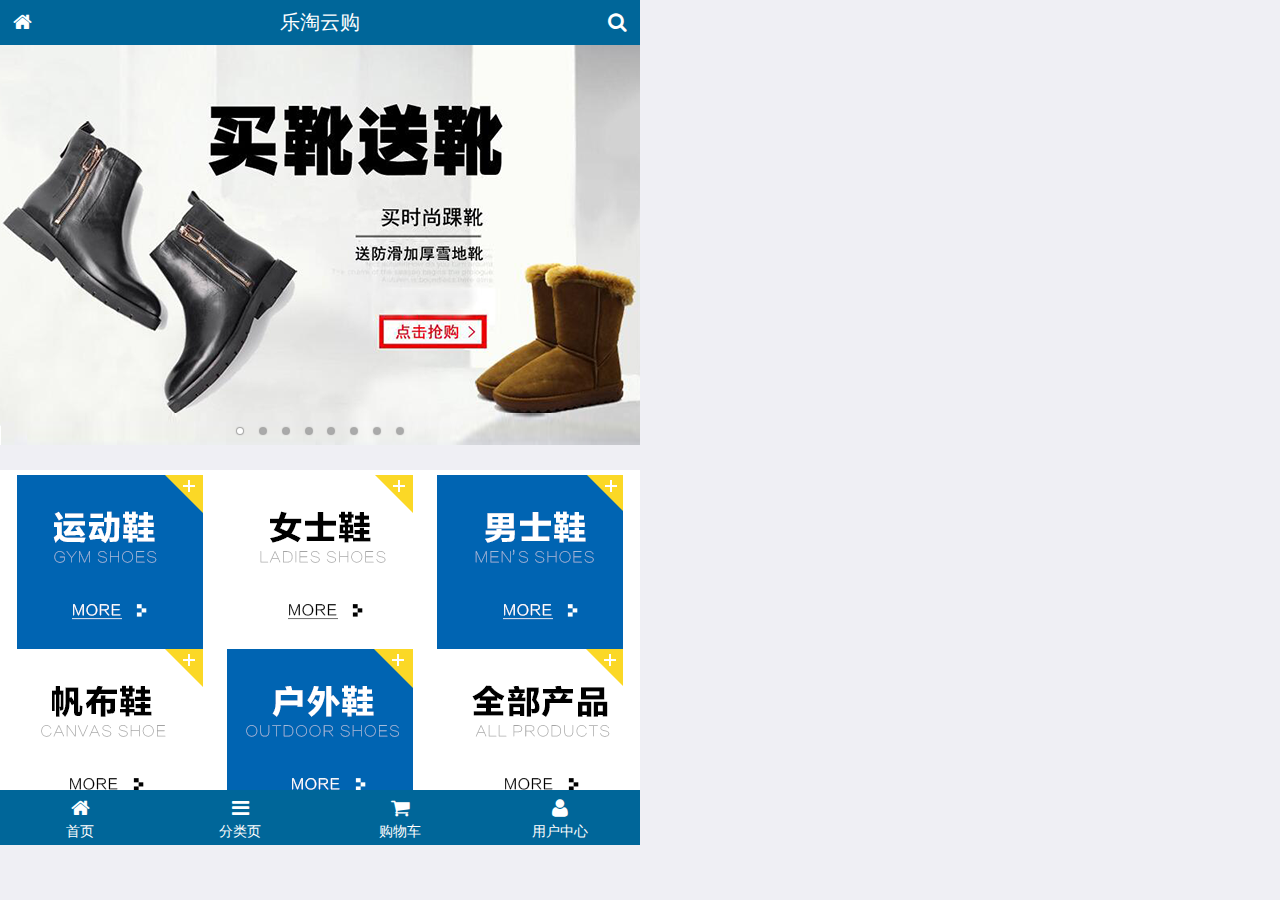
==== public/front/index.html @ 7d502543 "pc端全部完成" ====
<!DOCTYPE html>
<html lang="en">
<head>
  <meta charset="UTF-8">
  <meta name="viewport" content="width=device-width, user-scalable=no, initial-scale=1.0, maximum-scale=1.0, minimum-scale=1.0">
  <meta http-equiv="X-UA-Compatible" content="ie=edge">
  <link rel="stylesheet" href="lib/fa/css/font-awesome.min.css">
  <link rel="stylesheet" href="lib/mui/css/mui.min.css">
  <link rel="shortcut icon" href="favicon.ico">
  <link rel="stylesheet" href="css/common.css">
  <title>Document</title>
</head>
<body>
  <div class="container">
    <!-- 头部 -->
    <div class="header">
      <div class="home"><a href="#"><i class="fa fa-home"></i></a></div>
      <div class="search"><a href="#"><i class="fa fa-search"></i></a></div>
      <div class="band"><p>乐淘云购</p></div>
    </div>
    <!-- 主体 -->
    <div class="main">
      <!-- 区域滚动 -->
      <div class="mui-scroll-wrapper">
          <div class="mui-scroll">
              <!-- 轮播图 -->
              <div class="mui-slider">
                <div class="mui-slider-group mui-slider-loop">
                  <div class="mui-slider-item mui-slider-item-duplicate"><a href="#"><img src="images/banner9.png" /></a></div>
                  <div class="mui-slider-item"><a href="#"><img src="images/banner1.png" /></a></div>
                  <div class="mui-slider-item"><a href="#"><img src="images/banner2.png" /></a></div>
                  <div class="mui-slider-item"><a href="#"><img src="images/banner3.png" /></a></div>
                  <div class="mui-slider-item"><a href="#"><img src="images/banner4.png" /></a></div>
                  <div class="mui-slider-item"><a href="#"><img src="images/banner5.png" /></a></div>
                  <div class="mui-slider-item"><a href="#"><img src="images/banner6.png" /></a></div>
                  <div class="mui-slider-item"><a href="#"><img src="images/banner7.png" /></a></div>
                  <div class="mui-slider-item"><a href="#"><img src="images/banner9.png" /></a></div>
                  <div class="mui-slider-item mui-slider-item-duplicate"><a href="#"><img src="images/banner1.png" /></a></div>
                </div>
                  <!-- 小圆点 -->
                  <div class="mui-slider-indicator">
                      <div class="mui-indicator mui-active"></div>
                      <div class="mui-indicator"></div>
                      <div class="mui-indicator"></div>
                      <div class="mui-indicator"></div>
                      <div class="mui-indicator"></div>
                      <div class="mui-indicator"></div>
                      <div class="mui-indicator"></div>
                      <div class="mui-indicator"></div>
                    
                    </div>
              </div>

          <!-- nav导航 -->
          <div class="nav">
            <ul>
              <li><a href="#"><img src="images/nav1.png"></a></li>
              <li><a href="#"><img src="images/nav2.png"></a></li>
              <li><a href="#"><img src="images/nav3.png"></a></li>
              <li><a href="#"><img src="images/nav4.png"></a></li>
              <li><a href="#"><img src="images/nav5.png"></a></li>
              <li><a href="#"><img src="images/nav6.png"></a></li>
            </ul>
          </div>
          <!-- 产品区域 -->
          <div class="productor">
          <div class="mui-content">
              <div class="mui-row">
                  <div class="mui-col-sm-6" style="padding-right: 20px;">
                      <li class="mui-table-view-cell">
                          <a class="mui-navigate-right">
                              <img src="images/product.jpg" width="130" height="130">
                              <p>adidas阿迪达斯 男式 场下休闲篮球鞋S83700场下休闲篮球鞋S83700 </p>
                              <p class="manry"><span>&yen;680</span><span>&yen;560</span></p>
                              <button>立即购买</button>  
                          </a>
                      </li>
                  </div>
                  <div class="mui-col-sm-6">
                      <li class="mui-table-view-cell">
                          <a class="mui-navigate-right">
                              <img src="images/product.jpg" width="130" height="130">
                              <p>adidas阿迪达斯 男式 场下休闲篮球鞋S83700场下休闲篮球鞋S83700 </p>
                              <p class="manry"><span>&yen;680</span><span>&yen;560</span></p>
                              <button>立即购买</button>
                          </a>
                      </li>
                  </div>
              </div>
          </div>
          <div class="mui-content">
              <div class="mui-row">
                  <div class="mui-col-sm-6" style="padding-right: 20px;">
                      <li class="mui-table-view-cell">
                          <a class="mui-navigate-right">
                              <img src="images/product.jpg" width="130" height="130">
                              <p>adidas阿迪达斯 男式 场下休闲篮球鞋S83700场下休闲篮球鞋S83700 </p>
                              <p class="manry"><span>&yen;680</span><span>&yen;560</span></p>
                              <button>立即购买</button>  
                          </a>
                      </li>
                  </div>
                  <div class="mui-col-sm-6">
                      <li class="mui-table-view-cell">
                          <a class="mui-navigate-right">
                              <img src="images/product.jpg" width="130" height="130">
                              <p>adidas阿迪达斯 男式 场下休闲篮球鞋S83700场下休闲篮球鞋S83700 </p>
                              <p class="manry"><span>&yen;680</span><span>&yen;560</span></p>
                              <button>立即购买</button>
                          </a>
                      </li>
                  </div>
              </div>
          </div>
          <div class="mui-content">
              <div class="mui-row">
                  <div class="mui-col-sm-6" style="padding-right: 20px;">
                      <li class="mui-table-view-cell">
                          <a class="mui-navigate-right">
                              <img src="images/product.jpg" width="130" height="130">
                              <p>adidas阿迪达斯 男式 场下休闲篮球鞋S83700场下休闲篮球鞋S83700 </p>
                              <p class="manry"><span>&yen;680</span><span>&yen;560</span></p>
                              <button>立即购买</button>  
                          </a>
                      </li>
                  </div>
                  <div class="mui-col-sm-6">
                      <li class="mui-table-view-cell">
                          <a class="mui-navigate-right">
                              <img src="images/product.jpg" width="130" height="130">
                              <p>adidas阿迪达斯 男式 场下休闲篮球鞋S83700场下休闲篮球鞋S83700 </p>
                              <p class="manry"><span>&yen;680</span><span>&yen;560</span></p>
                              <button>立即购买</button>
                          </a>
                      </li>
                  </div>
              </div>
          </div>
          <div class="mui-content">
              <div class="mui-row">
                  <div class="mui-col-sm-6" style="padding-right: 20px;">
                      <li class="mui-table-view-cell">
                          <a class="mui-navigate-right">
                              <img src="images/product.jpg" width="130" height="130">
                              <p>adidas阿迪达斯 男式 场下休闲篮球鞋S83700场下休闲篮球鞋S83700 </p>
                              <p class="manry"><span>&yen;680</span><span>&yen;560</span></p>
                              <button>立即购买</button>  
                          </a>
                      </li>
                  </div>
                  <div class="mui-col-sm-6">
                      <li class="mui-table-view-cell">
                          <a class="mui-navigate-right">
                              <img src="images/product.jpg" width="130" height="130">
                              <p>adidas阿迪达斯 男式 场下休闲篮球鞋S83700场下休闲篮球鞋S83700 </p>
                              <p class="manry"><span>&yen;680</span><span>&yen;560</span></p>
                              <button>立即购买</button>
                          </a>
                      </li>
                  </div>
              </div>
          </div>



          
          </div>
    
    </div>
    <!-- 页脚 -->
    <div class="footer">
      <ul>
        <li><a href="#">
          <i class="fa fa-home"></i>
          <p>首页</p>
        </a></li>
        <li><a href="#">
            <i class="fa fa-bars"></i>
            <p>分类页</p>
        </a></li>
        <li><a href="#">
            <i class="fa fa-shopping-cart"></i>
            <p>购物车</p>
        </a></li>
        <li><a href="#">
            <i class="fa fa-user"></i>
            <p>用户中心</p>
        </a></li>
      
      </ul>
    </div>
  </div>
  <script src="lib/zepto/zepto.min.js"></script>
  <script src="lib/mui/js/mui.js"></script>
  <script src="js/common.js"></script>
  <script src="js/index.js"></script>
   <!-- 轮播图 -->
 
</body>
</html>
---- public/front/css/common.css ----
* {
  margin: 0;
  padding: 0;
  list-style: none;
}
html,
body {
  width: 100%;
  height: 100%;
}
.container {
  width: 100%;
  height: 100%;
  overflow: hidden;
  padding: 45px 0 55px 0;
  box-sizing: border-box;
  max-width: 640px;
  min-width: 320px;
  position: relative;
}
/*头部*/
.header {
  position: absolute;
  left: 0;
  top: 0;
  width: 100%;
  height: 45px;
  background-color: #006699;
  padding-left: 45px;
  padding-right: 45px;
  text-align: center;
  line-height: 45px;
}
.header p {
  font-size: 20px;
  color: #fff;
}
.header .home,
.header .search {
  width: 45px;
  height: 45px;
  position: absolute;
  top: 0;
}
.header .home a,
.header .search a {
  display: block;
  color: #fff;
  font-size: 20px;
}
.header .home {
  left: 0;
}
.header .search {
  right: 0;
}
.main {
  width: 100%;
  height: 100%;
  position: relative;
  overflow: hidden;
}
/*轮播图*/
.mui-slider-indicator {
  bottom: 30px;
}
/*导航*/
.nav {
  width: 100%;
  height: 400px;
  background-color: #fff;
}
.nav ul {
  padding: 5px;
}
.nav ul li {
  float: left;
  width: 33.33333333%;
}
.nav ul li img {
  display: block;
  margin: 0 auto;
}
/*产品去医院*/
.productor {
  width: 100%;
}
.productor a {
  background-color: #fff;
}
.productor .mui-content {
  margin-top: 10px;
}
.productor .mui-content li {
  border: 1px solid #ccc;
}
.productor img {
  width: 130px;
  height: 130px;
  display: block;
  margin: 0 auto;
  margin-bottom: 10px;
}
.productor p {
  height: 40px;
  font-size: 15px;
}
.productor .manry {
  padding-left: 86px;
  box-sizing: border-box;
  line-height: 25px;
  height: 20px;
}
.productor .manry span:first-child {
  font-size: 15px;
  color: red;
  margin-right: 10px;
}
.productor .manry span:last-child {
  font-size: 15px;
  text-decoration: line-through;
}
.productor button {
  width: 83px;
  height: 33px;
  background-color: #007aff;
  color: #fff;
  text-align: center;
  line-height: 22px;
  margin-left: 85px;
}
/*页脚*/
.footer {
  width: 100%;
  height: 55px;
  background-color: #006699;
  position: absolute;
  left: 0;
  bottom: 0;
  z-index: 3;
}
.footer ul li {
  float: left;
  width: 25%;
}
.footer a {
  display: block;
  width: 100%;
  color: #fff;
  font-size: 20px;
  text-align: center;
  margin-top: 8px;
}
.footer a p {
  line-height: 25px;
  color: #fff;
}
.footer a.active {
  color: orange;
}
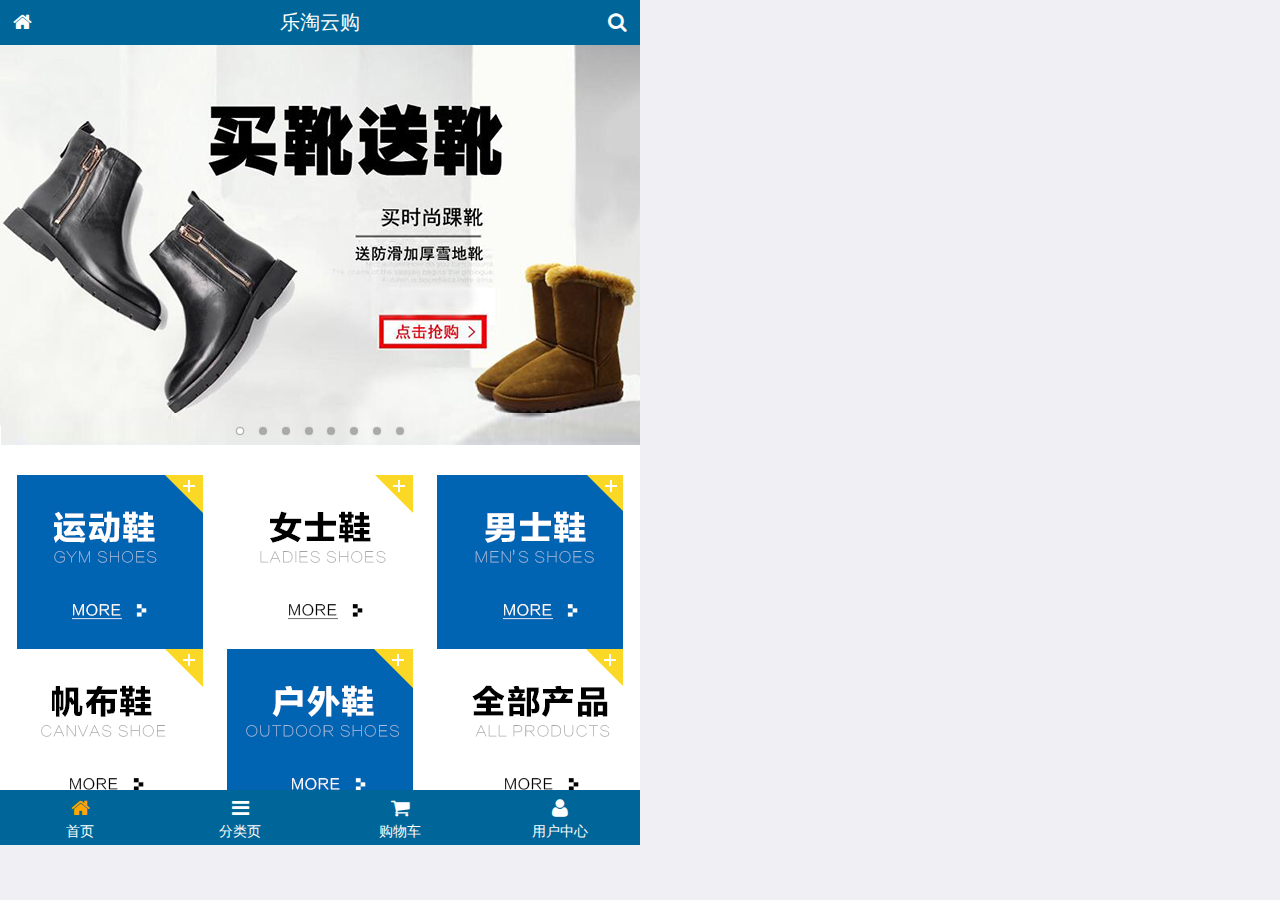
==== commit be130a88: "移动端全部完成" ====
--- a/public/front/index.html
+++ b/public/front/index.html
@@ -1,30 +1,42 @@
 <!DOCTYPE html>
 <html lang="en">
+
 <head>
-  <meta charset="UTF-8">
-  <meta name="viewport" content="width=device-width, user-scalable=no, initial-scale=1.0, maximum-scale=1.0, minimum-scale=1.0">
-  <meta http-equiv="X-UA-Compatible" content="ie=edge">
-  <link rel="stylesheet" href="lib/fa/css/font-awesome.min.css">
-  <link rel="stylesheet" href="lib/mui/css/mui.min.css">
-  <link rel="shortcut icon" href="favicon.ico">
-  <link rel="stylesheet" href="css/common.css">
-  <title>Document</title>
+    <meta charset="UTF-8">
+    <meta name="viewport" content="width=device-width, user-scalable=no, initial-scale=1.0, maximum-scale=1.0, minimum-scale=1.0">
+    <meta http-equiv="X-UA-Compatible" content="ie=edge">
+    <link rel="stylesheet" href="lib/fa/css/font-awesome.min.css">
+    <link rel="stylesheet" href="lib/mui/css/mui.min.css">
+    <link rel="shortcut icon" href="favicon.ico">
+    <link rel="stylesheet" href="css/index.css">
+    <title>Document</title>
 </head>
+
 <body>
-  <div class="container">
-    <!-- 头部 -->
-    <div class="header">
-      <div class="home"><a href="#"><i class="fa fa-home"></i></a></div>
-      <div class="search"><a href="#"><i class="fa fa-search"></i></a></div>
-      <div class="band"><p>乐淘云购</p></div>
-    </div>
-    <!-- 主体 -->
-    <div class="main">
-      <!-- 区域滚动 -->
-      <div class="mui-scroll-wrapper">
-          <div class="mui-scroll">
-              <!-- 轮播图 -->
-              <div class="mui-slider">
+    <div class="container">
+        <!-- 头部 -->
+        <div class="header">
+            <div class="home">
+                <a href="#">
+                    <i class="fa fa-home"></i>
+                </a>
+            </div>
+            <div class="search">
+                <a href="search.html">
+                    <i class="fa fa-search"></i>
+                </a>
+            </div>
+            <div class="band">
+                <p>乐淘云购</p>
+            </div>
+        </div>
+        <!-- 主体 -->
+        <div class="main">
+            <!-- 区域滚动 -->
+            <div class="mui-scroll-wrapper">
+                <div class="mui-scroll">
+                    <!-- 轮播图 -->
+                    <div class="mui-slider">
                 <div class="mui-slider-group mui-slider-loop">
                   <div class="mui-slider-item mui-slider-item-duplicate"><a href="#"><img src="images/banner9.png" /></a></div>
                   <div class="mui-slider-item"><a href="#"><img src="images/banner1.png" /></a></div>
@@ -38,163 +50,161 @@
                   <div class="mui-slider-item mui-slider-item-duplicate"><a href="#"><img src="images/banner1.png" /></a></div>
                 </div>
                   <!-- 小圆点 -->
-                  <div class="mui-slider-indicator">
-                      <div class="mui-indicator mui-active"></div>
-                      <div class="mui-indicator"></div>
-                      <div class="mui-indicator"></div>
-                      <div class="mui-indicator"></div>
-                      <div class="mui-indicator"></div>
-                      <div class="mui-indicator"></div>
-                      <div class="mui-indicator"></div>
-                      <div class="mui-indicator"></div>
-                    
+                    <div class="mui-slider-indicator">
+                        <div class="mui-indicator mui-active"></div>
+                        <div class="mui-indicator"></div>
+                        <div class="mui-indicator"></div>
+                        <div class="mui-indicator"></div>
+                        <div class="mui-indicator"></div>
+                        <div class="mui-indicator"></div>
+                        <div class="mui-indicator"></div>
+                        <div class="mui-indicator"></div>
+
                     </div>
-              </div>
-
-          <!-- nav导航 -->
-          <div class="nav">
-            <ul>
-              <li><a href="#"><img src="images/nav1.png"></a></li>
-              <li><a href="#"><img src="images/nav2.png"></a></li>
-              <li><a href="#"><img src="images/nav3.png"></a></li>
-              <li><a href="#"><img src="images/nav4.png"></a></li>
-              <li><a href="#"><img src="images/nav5.png"></a></li>
-              <li><a href="#"><img src="images/nav6.png"></a></li>
-            </ul>
-          </div>
-          <!-- 产品区域 -->
-          <div class="productor">
-          <div class="mui-content">
-              <div class="mui-row">
-                  <div class="mui-col-sm-6" style="padding-right: 20px;">
-                      <li class="mui-table-view-cell">
-                          <a class="mui-navigate-right">
-                              <img src="images/product.jpg" width="130" height="130">
-                              <p>adidas阿迪达斯 男式 场下休闲篮球鞋S83700场下休闲篮球鞋S83700 </p>
-                              <p class="manry"><span>&yen;680</span><span>&yen;560</span></p>
-                              <button>立即购买</button>  
-                          </a>
-                      </li>
-                  </div>
-                  <div class="mui-col-sm-6">
-                      <li class="mui-table-view-cell">
-                          <a class="mui-navigate-right">
-                              <img src="images/product.jpg" width="130" height="130">
-                              <p>adidas阿迪达斯 男式 场下休闲篮球鞋S83700场下休闲篮球鞋S83700 </p>
-                              <p class="manry"><span>&yen;680</span><span>&yen;560</span></p>
-                              <button>立即购买</button>
-                          </a>
-                      </li>
-                  </div>
-              </div>
-          </div>
-          <div class="mui-content">
-              <div class="mui-row">
-                  <div class="mui-col-sm-6" style="padding-right: 20px;">
-                      <li class="mui-table-view-cell">
-                          <a class="mui-navigate-right">
-                              <img src="images/product.jpg" width="130" height="130">
-                              <p>adidas阿迪达斯 男式 场下休闲篮球鞋S83700场下休闲篮球鞋S83700 </p>
-                              <p class="manry"><span>&yen;680</span><span>&yen;560</span></p>
-                              <button>立即购买</button>  
-                          </a>
-                      </li>
-                  </div>
-                  <div class="mui-col-sm-6">
-                      <li class="mui-table-view-cell">
-                          <a class="mui-navigate-right">
-                              <img src="images/product.jpg" width="130" height="130">
-                              <p>adidas阿迪达斯 男式 场下休闲篮球鞋S83700场下休闲篮球鞋S83700 </p>
-                              <p class="manry"><span>&yen;680</span><span>&yen;560</span></p>
-                              <button>立即购买</button>
-                          </a>
-                      </li>
-                  </div>
-              </div>
-          </div>
-          <div class="mui-content">
-              <div class="mui-row">
-                  <div class="mui-col-sm-6" style="padding-right: 20px;">
-                      <li class="mui-table-view-cell">
-                          <a class="mui-navigate-right">
-                              <img src="images/product.jpg" width="130" height="130">
-                              <p>adidas阿迪达斯 男式 场下休闲篮球鞋S83700场下休闲篮球鞋S83700 </p>
-                              <p class="manry"><span>&yen;680</span><span>&yen;560</span></p>
-                              <button>立即购买</button>  
-                          </a>
-                      </li>
-                  </div>
-                  <div class="mui-col-sm-6">
-                      <li class="mui-table-view-cell">
-                          <a class="mui-navigate-right">
-                              <img src="images/product.jpg" width="130" height="130">
-                              <p>adidas阿迪达斯 男式 场下休闲篮球鞋S83700场下休闲篮球鞋S83700 </p>
-                              <p class="manry"><span>&yen;680</span><span>&yen;560</span></p>
-                              <button>立即购买</button>
-                          </a>
-                      </li>
-                  </div>
-              </div>
-          </div>
-          <div class="mui-content">
-              <div class="mui-row">
-                  <div class="mui-col-sm-6" style="padding-right: 20px;">
-                      <li class="mui-table-view-cell">
-                          <a class="mui-navigate-right">
-                              <img src="images/product.jpg" width="130" height="130">
-                              <p>adidas阿迪达斯 男式 场下休闲篮球鞋S83700场下休闲篮球鞋S83700 </p>
-                              <p class="manry"><span>&yen;680</span><span>&yen;560</span></p>
-                              <button>立即购买</button>  
-                          </a>
-                      </li>
-                  </div>
-                  <div class="mui-col-sm-6">
-                      <li class="mui-table-view-cell">
-                          <a class="mui-navigate-right">
-                              <img src="images/product.jpg" width="130" height="130">
-                              <p>adidas阿迪达斯 男式 场下休闲篮球鞋S83700场下休闲篮球鞋S83700 </p>
-                              <p class="manry"><span>&yen;680</span><span>&yen;560</span></p>
-                              <button>立即购买</button>
-                          </a>
-                      </li>
-                  </div>
-              </div>
-          </div>
-
-
-
-          
-          </div>
-    
-    </div>
-    <!-- 页脚 -->
-    <div class="footer">
-      <ul>
-        <li><a href="#">
-          <i class="fa fa-home"></i>
-          <p>首页</p>
-        </a></li>
-        <li><a href="#">
-            <i class="fa fa-bars"></i>
-            <p>分类页</p>
-        </a></li>
-        <li><a href="#">
-            <i class="fa fa-shopping-cart"></i>
-            <p>购物车</p>
-        </a></li>
-        <li><a href="#">
-            <i class="fa fa-user"></i>
-            <p>用户中心</p>
-        </a></li>
-      
-      </ul>
-    </div>
-  </div>
-  <script src="lib/zepto/zepto.min.js"></script>
-  <script src="lib/mui/js/mui.js"></script>
-  <script src="js/common.js"></script>
-  <script src="js/index.js"></script>
-   <!-- 轮播图 -->
- 
+                    </div>
+
+                <!-- nav导航 -->
+                <div class="nav">
+                <ul class="mui-clearfix">
+                    <li><a href="#"><img src="images/nav1.png"></a></li>
+                    <li><a href="#"><img src="images/nav2.png"></a></li>
+                    <li><a href="#"><img src="images/nav3.png"></a></li>
+                    <li><a href="#"><img src="images/nav4.png"></a></li>
+                    <li><a href="#"><img src="images/nav5.png"></a></li>
+                    <li><a href="#"><img src="images/nav6.png"></a></li>
+                </ul>
+                </div>
+                <!-- 产品区域 -->
+                <div class="productor">
+                    <ul>
+                        <li>
+                            <a>
+                                <img src="images/product.jpg" width="130" height="130">
+                                <p class="mui-ellipsis-2 manry">adidas阿迪达斯 男式 场下休闲篮球鞋S83700场下休闲篮球鞋S83700 </p>
+                                <p>
+                                    <span>&yen;680</span>
+                                    <span>&yen;560</span>
+                                </p>
+                                <button class="mui-btn mui-btn-primary">立即购买</button>
+                            </a>
+                        </li>
+                        <li>
+                            <a>
+                                <img src="images/product.jpg" width="130" height="130">
+                                <p class="mui-ellipsis-2 manry">adidas阿迪达斯 男式 场下休闲篮球鞋S83700场下休闲篮球鞋S83700 </p>
+                                <p>
+                                    <span>&yen;680</span>
+                                    <span>&yen;560</span>
+                                </p>
+                                <button class="mui-btn mui-btn-primary">立即购买</button>
+                            </a>
+                        </li>
+                        <li>
+                            <a>
+                                <img src="images/product.jpg" width="130" height="130">
+                                <p class="mui-ellipsis-2 manry">adidas阿迪达斯 男式 场下休闲篮球鞋S83700场下休闲篮球鞋S83700 </p>
+                                <p>
+                                    <span>&yen;680</span>
+                                    <span>&yen;560</span>
+                                </p>
+                                <button class="mui-btn mui-btn-primary">立即购买</button>
+                            </a>
+                        </li>
+                        <li>
+                            <a>
+                                <img src="images/product.jpg" width="130" height="130">
+                                <p class="mui-ellipsis-2 manry">adidas阿迪达斯 男式 场下休闲篮球鞋S83700场下休闲篮球鞋S83700 </p>
+                                <p>
+                                    <span>&yen;680</span>
+                                    <span>&yen;560</span>
+                                </p>
+                                <button class="mui-btn mui-btn-primary">立即购买</button>
+                            </a>
+                        </li>
+                        <li>
+                            <a>
+                                <img src="images/product.jpg" width="130" height="130">
+                                <p class="mui-ellipsis-2 manry">adidas阿迪达斯 男式 场下休闲篮球鞋S83700场下休闲篮球鞋S83700 </p>
+                                <p>
+                                    <span>&yen;680</span>
+                                    <span>&yen;560</span>
+                                </p>
+                                <button class="mui-btn mui-btn-primary">立即购买</button>
+                            </a>
+                        </li>
+                        <li>
+                            <a>
+                                <img src="images/product.jpg" width="130" height="130">
+                                <p class="mui-ellipsis-2 manry">adidas阿迪达斯 男式 场下休闲篮球鞋S83700场下休闲篮球鞋S83700 </p>
+                                <p>
+                                    <span>&yen;680</span>
+                                    <span>&yen;560</span>
+                                </p>
+                                <button class="mui-btn mui-btn-primary">立即购买</button>
+                            </a>
+                        </li>
+                        <li>
+                            <a>
+                                <img src="images/product.jpg" width="130" height="130">
+                                <p class="mui-ellipsis-2 manry">adidas阿迪达斯 男式 场下休闲篮球鞋S83700场下休闲篮球鞋S83700 </p>
+                                <p>
+                                    <span>&yen;680</span>
+                                    <span>&yen;560</span>
+                                </p>
+                                <button class="mui-btn mui-btn-primary">立即购买</button>
+                            </a>
+                        </li>
+                        <li>
+                            <a>
+                                <img src="images/product.jpg" width="130" height="130">
+                                <p class="mui-ellipsis-2 manry">adidas阿迪达斯 男式 场下休闲篮球鞋S83700场下休闲篮球鞋S83700 </p>
+                                <p>
+                                    <span>&yen;680</span>
+                                    <span>&yen;560</span>
+                                </p>
+                                <button class="mui-btn mui-btn-primary">立即购买</button>
+                            </a>
+                        </li>
+                    </ul>
+                </div>
+            </div>
+            <!-- 页脚 -->
+            <div class="footer">
+                <ul>
+                    <li>
+                        <a href="#" class="active">
+                            <i class="fa fa-home"></i>
+                            <p>首页</p>
+                        </a>
+                    </li>
+                    <li>
+                        <a href="cate.html">
+                            <i class="fa fa-bars"></i>
+                            <p>分类页</p>
+                        </a>
+                    </li>
+                    <li>
+                        <a href="cart.html">
+                            <i class="fa fa-shopping-cart"></i>
+                            <p>购物车</p>
+                        </a>
+                    </li>
+                    <li>
+                        <a href="user.html">
+                            <i class="fa fa-user"></i>
+                            <p>用户中心</p>
+                        </a>
+                    </li>
+
+                </ul>
+            </div>
+        </div>
+        <script src="lib/zepto/zepto.min.js"></script>
+        <script src="lib/mui/js/mui.js"></script>
+        <script src="js/common.js"></script>
+        <script src="js/index.js"></script>
+        <!-- 轮播图 -->
+
 </body>
+
 </html>--- a/public/front/css/index.css
+++ b/public/front/css/index.css
@@ -0,0 +1,134 @@
+* {
+  margin: 0;
+  padding: 0;
+  list-style: none;
+}
+html,
+body {
+  width: 100%;
+  height: 100%;
+}
+.container {
+  width: 100%;
+  height: 100%;
+  overflow: hidden;
+  padding: 45px 0 55px 0;
+  box-sizing: border-box;
+  max-width: 640px;
+  min-width: 320px;
+  position: relative;
+}
+/*头部*/
+.header {
+  position: absolute;
+  left: 0;
+  top: 0;
+  width: 100%;
+  height: 45px;
+  background-color: #006699;
+  padding-left: 45px;
+  padding-right: 45px;
+  text-align: center;
+  line-height: 45px;
+}
+.header p {
+  font-size: 20px;
+  color: #fff;
+}
+.header .home,
+.header .search {
+  width: 45px;
+  height: 45px;
+  position: absolute;
+  top: 0;
+}
+.header .home a,
+.header .search a {
+  display: block;
+  color: #fff;
+  font-size: 20px;
+}
+.header .home {
+  left: 0;
+}
+.header .search {
+  right: 0;
+}
+.main {
+  width: 100%;
+  height: 100%;
+  position: relative;
+  overflow: hidden;
+  background-color: #fff;
+}
+/*轮播图*/
+.mui-slider-indicator {
+  bottom: 30px;
+}
+/*产品*/
+.productor {
+  width: 100%;
+  padding: 10px;
+  box-sizing: border-box;
+}
+.productor li {
+  width: 48%;
+  border: 1px solid #ccc;
+  background-color: #fff;
+  padding: 10px;
+  float: left;
+  text-align: center;
+  margin-bottom: 10px;
+}
+.productor li:nth-child(odd) {
+  margin-right: 24px;
+}
+.productor li .manry {
+  text-align: left;
+  height: 40px;
+}
+/*页脚*/
+.footer {
+  width: 100%;
+  height: 55px;
+  background-color: #006699;
+  position: absolute;
+  left: 0;
+  bottom: 0;
+  z-index: 3;
+}
+.footer ul li {
+  float: left;
+  width: 25%;
+}
+.footer a {
+  display: block;
+  width: 100%;
+  color: #fff;
+  font-size: 20px;
+  text-align: center;
+  margin-top: 8px;
+}
+.footer a p {
+  line-height: 25px;
+  color: #fff;
+}
+.footer a.active {
+  color: orange;
+}
+/*导航*/
+.nav {
+  width: 100%;
+  background-color: #fff;
+}
+.nav ul {
+  padding: 5px;
+}
+.nav ul li {
+  float: left;
+  width: 33.33333333%;
+}
+.nav ul li img {
+  display: block;
+  margin: 0 auto;
+}
